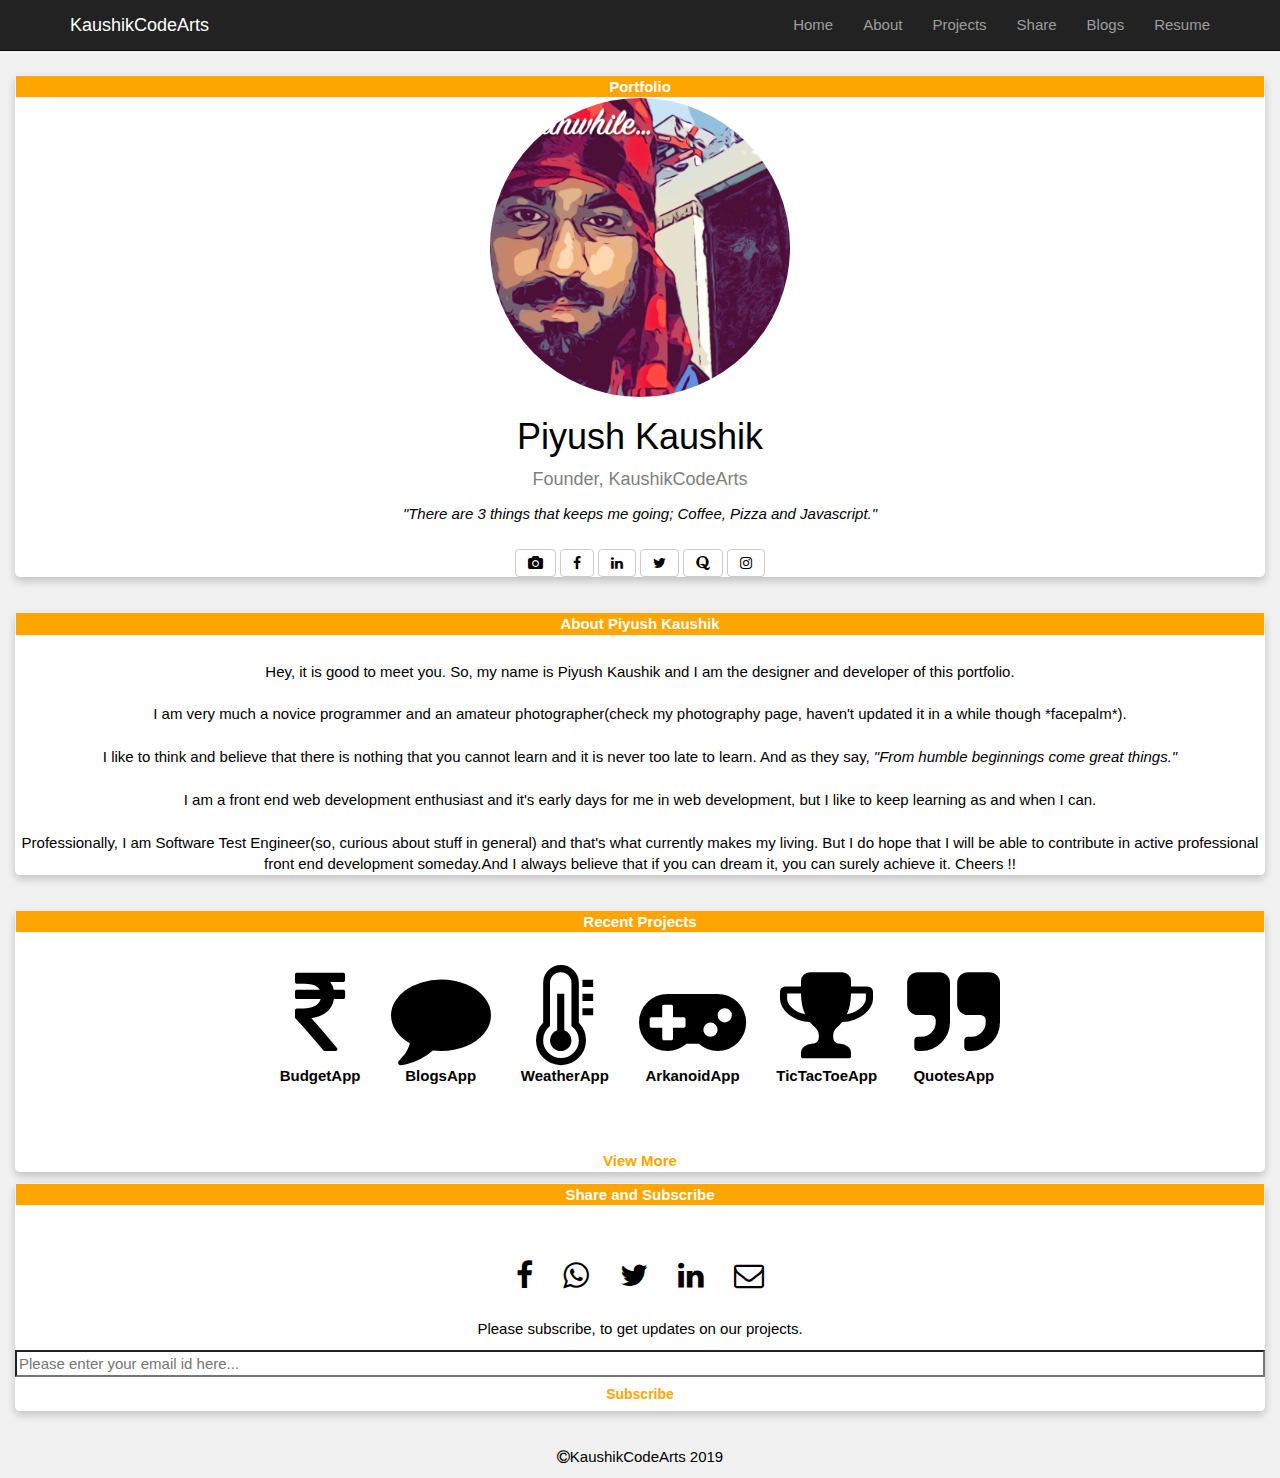
==== index.html @ 717a4d0f "final build" ====
<html>
<head>
    <title>Piyush Kaushik's Portfolio</title>
    <meta name="viewport" content="width=device-width, initial-scale=1">
	<link rel="icon" href="demo_icon.gif" type="image/gif" sizes="16x16">
    <link rel="stylesheet" href="bootstrap-3.3.7-dist/bootstrap-3.3.7-dist/css/bootstrap.min.css" />
    <link rel="stylesheet" href="font-awesome-4.7.0/css/font-awesome.min.css">
    <script src="jquery-3.2.1.min.js"></script>
    <script src="bootstrap-3.3.7-dist/bootstrap-3.3.7-dist/js/bootstrap.min.js"></script>

</head>
<body>
    <style>
		body{
		background-color:#f1f1f1;
		color: white;
		font-size: 15px;
		 padding-top: 65px; 
		}

	
		.card{
		 background-color: white;
		  box-shadow: 0 4px 8px 0 rgba(0, 0, 0,0.2);
		  transition: 0.3s;
		  width: 100%;
		  border-radius: 5px;
		   margin: 10 auto;
		   float: none;
		   margin-bottom: 1px;
		  
		}


		.card:hover {
		  box-shadow: 0 8px 16px 0 rgba(0, 0, 0,0.5);
		}
		
		.title {
		  color: grey;
		  font-size: 18px;
		}

		.card button {
		  border: none;
		  outline: 0;
		  padding: 1px;
		  color: black;
		  text-align: center;
		  cursor: pointer;
		  width: 100%;
		  font-size: 15px;
		}	
		
		
	    img {
            
            border-radius: 50%;
            margin: 0 auto;
            width: 300;
            height: 300;
        }
		
    
        .btn {
            color: black;
            font-weight: bold;
			}
			
		.btn-default:hover {
		 background-color:transparent;
		 border-color:transparent;
		 font-style:bold;
		 color:red;
		}	

	    p{
	    font-size:15px;
        color: black;
	    }
		
		
		h1, h3, h4{
		color:black;
		width:100%;
		}
		
		#profHeading, #aboutHeading, #shareHeading, #worksHeading{
		background-color:orange;
		color:white;
		width:100%;
		margin:0 auto;
		}
		
	
		.shareButton{
		border-color:transparent;font-size:30px;color:black;
		}
		
		#fb:hover{
		color:blue;
		}
		#wa:hover{
		color:green;
		}
		#tw:hover{
		color:skyblue;
		}
		#li:hover{
		color:white;
		background-color:blue;
		}
		#ma:hover{
		color:red;
		background-color:white;
		}
	
			
		li{
		color: white;
		}
		
		#resumeDiv li, h3{
		color:black;}
		
		#submitButton, #viewmoreButton{
		background-color:transparent;
		color:orange;
		width:100%;
		
		}
		
		#MERGE0{
		background-color:white;
		color:black;
		width:100%;
		}
		
		.apps{
		border-color:transparent;font-size:100px;color:black;
		}
    </style>


    <!-- +++++++++++++++++NAV BAR MENU+++++++++++++++++ -->
    <div class="navbar navbar-fixed-top navbar-inverse">
        <div class="container">
            <div class="navbar-brand">

                <a href=" " style="color:white;">KaushikCodeArts</a>
            </div>

            <button class="navbar-toggle btn" data-toggle="collapse" data-target=" .navHeaderCollapse">
                <i class="fa fa-reorder" style="color:white;"></i>
            </button>

            <div class="collapse navbar-collapse navHeaderCollapse">

                <ul class="nav navbar-nav navbar-right">
                    <li><a href=" ">Home</a></li>
					
                    <li><a href="#aboutHeading">About</a></li>
                    <li><a href="#worksHeading">Projects</a></li>
					<li><a href="#shareHeading">Share</a></li>
					<li><a href="" data-toggle="modal" data-target="#blogsModal">Blogs</a></li>	
                   <!-- <li><a  href="" data-toggle="modal" data-target="#followModal">Follow</a></li> -->
					<li><a  href="" data-toggle="modal" data-target="#resumeModal">Resume</a></li>
                </ul>
            </div>
        </div>
    </div>
<!-- +++++++++++++++++NAV BAR MENU ENDS HERE+++++++++++++++++-->

<!-- +++++++++++++++++++++++++++++++Modals Begins here+++++++++++++++++++++++++++++++-->	


	
	<!-- +++++++++++++++++Resume Modal+++++++++++++++++ -->
  
  
  <div class="modal fade" id="resumeModal" role="dialog">
    <div class="modal-dialog">
    
      
      <div class="modal-content">
        <div class="modal-header text-center">
          <button type="button" class="close" data-dismiss="modal">&times;</button>
          <h4 class="modal-title">Piyush Kaushik's Resume</h4>
        </div>
        <div class="modal-body">
		
		<div id="resumeDiv">
		<h3><b>Professional Summary</b></h3>
<ul>
	<li>Highly motivated professional with 6.0 years of versatile experience in Software Testing and Client Management.</li>
	<li>Extensive work experience on Test planning, Test management, Functional and Mobile Testing 	for Health-care IT(Physician Portal and Lab) , Hospitality(Loyalty Membership Programs) and e-Learning applications.</li>
	<li>Experience in Resource Management, Effort Estimations, Defect Management and Mentoring and Motivating team.</li>
	<li>Noticeable experience in project management and team leading.</li>
	<li>Experience of working in Agile Scrum.</li>
	<li>Versatile team player with good communication and interpersonal skills.</li>
	<li>Working knowledge of automation tools like selenium and protractor.</li>
</ul>
<br>
<h3><b>Work Experience</b></h3>
<ol>
<li>Organization: Sunquest Information Systems, Bangalore, India
	<br>Duration of Employment: June 01, 2011 - June 18, 2015
	<br>Designation: Quality Engineer</li>
	<br>
<li>Organization: Sunquest Information Systems, London, UK
	<br>Duration of Employment: June 29, 2015 - December 18, 2015
	<br>Designation: Quality Engineer</li>
	<br>
<li>Organization : Blue Apple Technologies, Noida, India
	<br>Duration of Employment: May 01, 2017 - Present
	<br>Designation: Senior Test Engineer cum Project Coordinator</li>
</ol>
<br>
<h3><b>Achievements</b></h3>
<ul>
	<li>Center of Excellence-Seek It Award.</li>
	<li>Screen Award.</li>
	<li>Personal note of appreciation from Vice President, Quality and Regulatory Affairs.</li>
	<li>Several Focused Recognitions.</li>
	<li>Recognized for Integrity at all hands meet at London office.</li>
	<li>Self-taught front end web developer.</li>
</ul>
<br>
<h3><b>Major Projects</b></h3>
<ul>
	
	<li><b>Sunquest Physician Portal</b>
	<br>Sunquest Physician Portal offers flexible workflow configurations that accommodate multi-site laboratory environments and a variety of user preferences for computerized physician order entry and results delivery. Manage orders handled by clinicians, office and support staff, use a multi-staged order workflow, allow labs to report partial results and critical or abnormal results as fits the preferences of individual physicians.</li>
	<br>
	<li><b>Sunquest Physician Portal Mobile</b>
	<br>High-quality healthcare requires physicians to access clinical data at all hours. The mobile app can alert physicians to the availability of new test results and provide secure access to patient lab results virtually anytime and anywhere. This provides laboratories with a powerful way to expand services to physician customers. Demonstrate your commitment to deliver the highest level of responsive service, increase customer satisfaction and differentiate your lab from the competition.</li>
	<br>
	<li><b>Loyalty Passport</b>
	<br>Loyalty Passport is a hospitality based program which is built for and managed by hotels to allow their customers to add their loyalty membership cards and also keep track of their points, offers, benefits and promotions. There are 3 entities in this program viz. CRM which is used by Hotels to manage their customers, merchant app(native android and iOS) used by the POS and member app.</li>
	<br>
	<li><b>DEP(Digital Engagement Platform)</b>
	<br>Also known as OCEP, DEP is available in both mobile and web based solutions. Enabling users to have a platform where they can access their hospitality vouchers and keep an account of the vouchers, transactions and summary. Also making redemption and transferring digital vouchers, a smooth experience.</li>
	<br>
	<li><b>MySTEMTime</b>
	<br>An eLearning application for students from all grades, based off youtube model. An intelligent system that recommends video tutorials based on student’s preferences and also shows the trending and popular videos. MySTEMTime encourages students to upload their own videos and allow students to compete with their peers with an intelligent ranking system. Admin, Mentor and Editor features ensure the content is always of highest quality.</li>
</ul>
	
		
		</div>
         <!-- <div id="google_translate_element"></div>
		
		<script type="text/javascript">
		function googleTranslateElementInit() {
		  new google.translate.TranslateElement({pageLanguage: 'en', autoDisplay: false}, 'google_translate_element');
		           }
                </script>
		
		<script type="text/javascript" src="//translate.google.com/translate_a/element.js?cb=googleTranslateElementInit"></script>
			-->
        </div>
        <div class="modal-footer">
          <button type="button" class="btn btn-default" data-dismiss="modal">Close</button>
        </div> 
      </div>
      
    </div>
  </div>
  
  
<!-- +++++++++++++++++Resume Modal Ends here+++++++++++++++++-->
	
<!-- +++++++++++++++++Blogs Modal+++++++++++++++++ -->
	<div class="modal fade" id="blogsModal" role="dialog">
    <div class="modal-dialog">
  <!-- Modal content-->
      <div class="modal-content">
        <div class="modal-header text-center">
          <button type="button" class="close" data-dismiss="modal">&times;</button>
          <h4 class="modal-title">Blogs By Piyush Kaushik</h4>
        </div>
        <div class="modal-body">
          
		  <p><a href="https://kaushikdev.github.io/iBlogged/" target="_blank" style="color:">CES 2018 : A Brief Recap.</a></p>
		  
		  
        </div>
        <div class="modal-footer">
          <button type="button" class="btn btn-default" data-dismiss="modal">Close</button>
        </div> 
      </div>
    
	</div> 
    </div>	
<!-- +++++++++++++++++Blogs Modal Ends here+++++++++++++++++-->	
	
  <!-- +++++++++++++++++Portfolio Modal+++++++++++++++++ -->
  <div class="modal fade" id="projectsModal" role="dialog">
    <div class="modal-dialog">
    
      <!-- Modal content-->
      <div class="modal-content">
        <div class="modal-header">
          <button type="button" class="close" data-dismiss="modal">&times;</button>
          <h4 class="modal-title">Projects</h4>
        </div>
        <div class="modal-body">
 <p>Games :</p>   
 <p><a href="https://kaushikdev.github.io/Snake/" target="_blank" >Snake</a></p>		
 <p><a href="https://kaushikdev.github.io/BatCrash/" target="_blank" >BatCrash</a></p>
 <p><a href="https://kaushikdev.github.io/Arkanoid/" target="_blank" >Arkanoid</a></p>
 <p><a href="https://KaushikDev.github.io/simonGame" target="_blank" >Simon Game</a></p>
 <p><a href="https://KaushikDev.github.io/TicTacToe" target="_blank" >Tic-Tac-Toe</a></p>
 <p>Applications :</p> 
 <p><a href="https://KaushikDev.github.io/pomodoroTimer" target="_blank" >Pomodoro Timer</a></p>
 <p><a href="https://KaushikDev.github.io/forParents" target="_blank" >A Tribute to Parents</a></p>
 <p><a href="https://KaushikDev.github.io/electronicCalculator" target="_blank" >Electronic Calculator</a></p>
 <p><a href="https://KaushikDev.github.io/randomQuotes" target="_blank" >Random Quote Machine</a></p>
 <p><a href="https://KaushikDev.github.io/wikiViewer" target="_blank" >Wiki Viewer</a></p>
 <p><a href="https://KaushikDev.github.io/weatherApp" target="_blank" >Weather App</a></p>    
 <p><a href="https://KaushikDev.github.io/twitchTV" target="_blank" >Twitch TV JSON API</a></p>
 <p><a href="https://KaushikDev.github.io/FirebaseTODOapp" target="_blank" >To-Do App</a></p>
 <p><a href="https://KaushikDev.github.io/particleMotion" target="_blank" >Particle Motion</a></p>
 <p><a href="https://KaushikDev.github.io/DictionaryApp" target="_blank" >Dictionary</a></p>		
 <p><a href="https://KaushikDev.github.io/Sketch" target="_blank" >Sketch</a></p>
 <p><a href="https://kaushikdev.github.io/ChatBot" target="_blank" >ChatBot</a></p>
 
	      </div>
        <div class="modal-footer">
          <button type="button" class="btn btn-default" data-dismiss="modal">Close</button>
        </div>
      </div>
      
    </div>
  </div>
   <!-- +++++++++++++++++Portfolio Modal Ends Here+++++++++++++++++-->

    <!-- +++++++++++++++++++++++++++++++Modals ends here+++++++++++++++++++++++++++++++-->
	
   
        <div class="container-fluid">


<!-------------Profile Section------------->
		<div class="row text-center">
			<div class="col-xs-12">
			<div class="card">
			<button class="btn"><p name="profHeading" id="profHeading" style="color:white;">Portfolio</p></button>
                <img src="piyushdp.jpeg" alt="piyush" class="img-responsive">
				<h1>Piyush Kaushik</h1>
				<p class="title">Founder, KaushikCodeArts</p>
				<p style="font-style:italic;">"There are 3 things that keeps me going; Coffee, Pizza and Javascript."</p>
				<div style="margin: 25px 0;">
					<a href="https://www.facebook.com/Shutter-Bug-Kaushik-365167353566576/?ref=hl" target="_blank" class="btn btn-default">
						<i class="fa fa-camera"></i>
					</a>
					<a href="https://www.facebook.com/Rated.Kaushik" target="_blank" class="btn btn-default">
						<i class="fa fa-facebook"></i>
					</a>
					<a href="https://www.linkedin.com/in/piyush-kaushik-61166a22?trk=nav_responsive_tab_profile" target="_blank" class="btn btn-default">
						<i class="fa fa-linkedin"></i>
					</a>
					<a href="https://twitter.com/kaushik_said" target="_blank" class="btn btn-default">
						<i class="fa fa-twitter"></i>
					</a>
					<a href="https://www.quora.com/profile/Piyush-Kaushik-8" target="_blank" class="btn btn-default">
						<i class="fa fa-quora"></i>
					</a>
					<a href="https://www.instagram.com/ratedkaushik" target="_blank" class="btn btn-default">
						<i class="fa fa-instagram"></i>
					</a>
				</div>
				
				
			</div>	
			</div>
		</div>
<!-------------Profile Section Ends------------->		

<!-------------About Section-------------------->		
				<div class="row text-center">
			<div class="col-xs-12">
			<div class="card">
              <button class="btn"><p name="aboutHeading" id="aboutHeading" style="color:white;">About Piyush Kaushik</p></button>
				<div style="margin: 25px 0;">
                    <p>
                        Hey, it is good to meet you. So, my name is Piyush Kaushik and I am the designer and developer of this portfolio.<br><br>
                        I am very much a novice programmer and an amateur photographer(check my photography page, haven't updated it in a while though *facepalm*).
                        <br><br>
                        I like to think and believe that there is nothing that you cannot learn and it is never too late to learn. And as they say,<i> "From humble beginnings come great things."</i>
                     <br><br>I am a front end web development enthusiast and it's early days for me in web development, but I like to keep learning as and when I can.  
                        <br><br>Professionally, I am Software Test Engineer(so, curious about stuff in general) and that's what currently makes my living. But I do hope that I will be able to contribute in active professional front end development someday.And I always believe that if you can dream it, you can surely achieve it. Cheers !! 
                    </p>
					</div>
				</div>
			</div>
		</div>
<!-------------About Section Ends-------------------->	
<!-------------Work Section-------------------------->
		<div class="row text-center">
			<div class="col-xs-12">
				<div class="card">
					<button class="btn"><p name="worksHeading" id="worksHeading" style="color:white;">Recent Projects</p></button>
					
					<div style="margin: 25px 0;">
						<a class="btn btn-default apps" href="https://kaushikdev.github.io/budget/" target="_blank">
							<i class="fa fa-inr" aria-hidden="true"></i><p>BudgetApp</p>
						</a>
						
						<a class="btn btn-default apps" href="https://kaushikdev.github.io/iBlogged/" target="_blank">
							<i class="fa fa-comment" aria-hidden="true"></i><p>BlogsApp</p>
						</a>
						<a class="btn btn-default apps" href="https://kaushikdev.github.io/weatherApp/" target="_blank">
							<i class="fa fa-thermometer-three-quarters" aria-hidden="true"></i><p>WeatherApp</p>
						</a>
						<a class="btn btn-default apps" href="https://kaushikdev.github.io/Arkanoid/" target="_blank">
							<i class="fa fa-gamepad" aria-hidden="true"></i><p>ArkanoidApp</p>
						</a>
						<a class="btn btn-default apps" href="https://kaushikdev.github.io/TicTacToe/" target="_blank">
							<i class="fa fa-trophy" aria-hidden="true"></i><p>TicTacToeApp</p>
						</a>
						<a class="btn btn-default apps" href="https://kaushikdev.github.io/randomQuotes/" target="_blank">
							<i class="fa fa-quote-right" aria-hidden="true"></i><p>QuotesApp</p>
						</a>

						
		</div>		
			<br>
					<button id="viewmoreButton" class="btn btn-lg"  data-toggle="modal" data-target="#projectsModal">View More</button>
				</div>
			</div>
		</div>
<!-------------Work Section Ends-------------------->
	
        
<!-------------Share  Section------------->
		<div class="row text-center">
		<div class="col-xs-12">
			<div class="card">
                
				<button class="btn"><p name="shareHeading" id="shareHeading" style="color:white;">Share and Subscribe</p></button>
				<br><br>
				<div style="margin: 25px 0;">
					<a id="fb" class="btn btn-default shareButton" href="https://www.facebook.com/sharer/sharer.php?u=https://KaushikDev.github.io/portfolio" target="_blank">
				<i class="fa fa-facebook"></i>
			</a>
			<a id="wa" class="btn btn-default shareButton" href="whatsapp://send?text=https://KaushikDev.github.io/portfolio">
				<i class="fa fa-whatsapp"></i>
			</a>
			<a id="tw" class="btn btn-default shareButton" href="https://twitter.com/home?status=https://KaushikDev.github.io/portfolio&hashtags=#PiyushKaushikPortfolio" target="_blank">
				<i class="fa fa-twitter" ></i>
			</a>
			<a id="li" class="btn btn-default shareButton" href="
https://www.linkedin.com/shareArticle?url=https://KaushikDev.github.io/portfolio&title=PiyushKaushikPortfolio" target="_blank">
				<i class="fa fa-linkedin" ></i>
			</a>
			<a id="ma" class="btn btn-default shareButton" href="mailto:?subject=Piyush Kaushik Portfolio.&amp;body=https://KaushikDev.github.io/portfolio" target="_blank">
				<i class="fa fa-envelope-o" ></i>
			</a>
				
			<br><br>	
			<p>Please subscribe, to get updates on our projects.</p>
			
		<form id ="form" action="https://twitter.us16.list-manage.com/subscribe/post" method="POST">
		<input type="hidden" name="u" value="6b7e34e3339b52dfb3f2ad3f4">
		<input type="hidden" name="id" value="048d6cbe5c">
				
				<input type="email" name="MERGE0" id="MERGE0" placeholder="Please enter your email id here...">
			
				<input id="submitButton" type="submit" class="btn" value="Subscribe" onClick="return postThanks()">
		</form>		
				</div>
		
	
			</div>
		</div>
		</div>

<!-------------Footer Section------------->
     	 <div class="row text-center" style="margin-top:10px;">
		<div class="col-xs-12">
			<p style="color:black"><i class="fa fa-copyright"></i>KaushikCodeArts 2019</p>
		</div>
	 </div>

<!-------------Footer Section Ends-------------------->
</div>
    
        <script src="logic.js"> </script>

           
        </script>
        
      
</body>
</html>
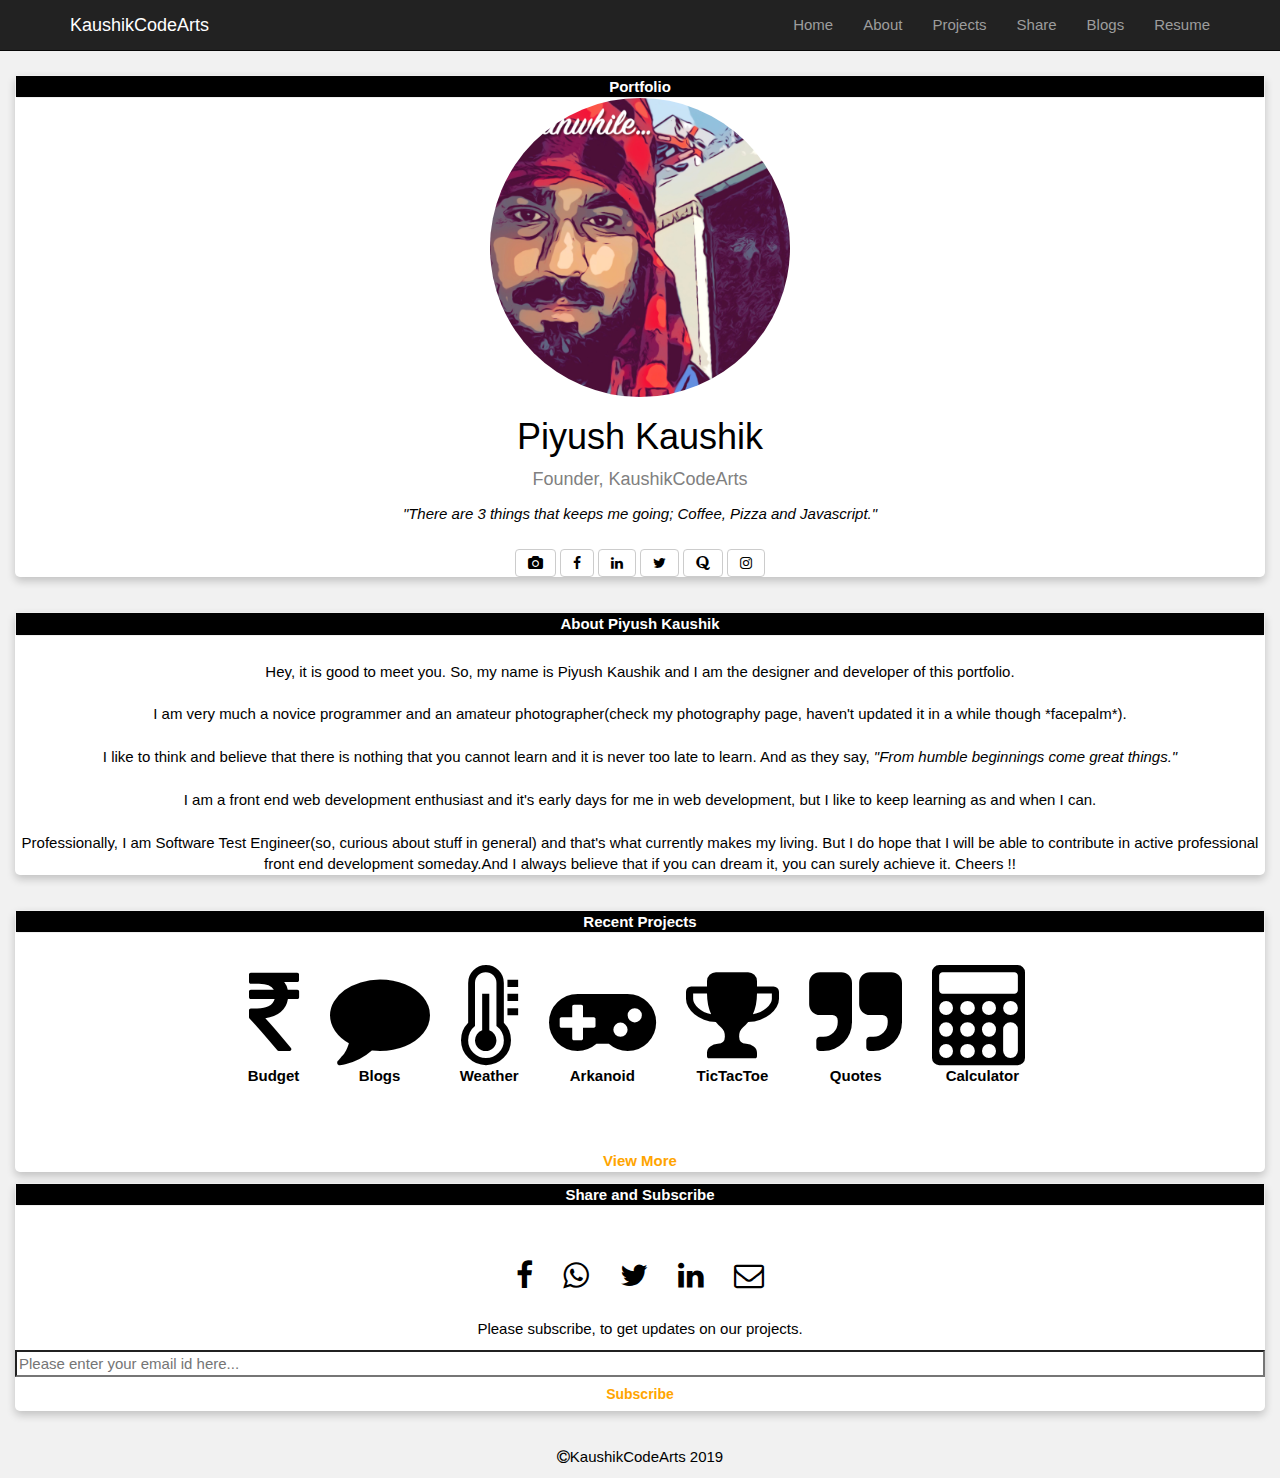
==== commit 4867990d: "final builld" ====
--- a/index.html
+++ b/index.html
@@ -86,7 +86,7 @@
 		}
 		
 		#profHeading, #aboutHeading, #shareHeading, #worksHeading{
-		background-color:orange;
+		background-color:black;
 		color:white;
 		width:100%;
 		margin:0 auto;
@@ -403,23 +403,26 @@
 					
 					<div style="margin: 25px 0;">
 						<a class="btn btn-default apps" href="https://kaushikdev.github.io/budget/" target="_blank">
-							<i class="fa fa-inr" aria-hidden="true"></i><p>BudgetApp</p>
+							<i class="fa fa-inr" aria-hidden="true"></i><p>Budget</p>
 						</a>
 						
 						<a class="btn btn-default apps" href="https://kaushikdev.github.io/iBlogged/" target="_blank">
-							<i class="fa fa-comment" aria-hidden="true"></i><p>BlogsApp</p>
+							<i class="fa fa-comment" aria-hidden="true"></i><p>Blogs</p>
 						</a>
 						<a class="btn btn-default apps" href="https://kaushikdev.github.io/weatherApp/" target="_blank">
-							<i class="fa fa-thermometer-three-quarters" aria-hidden="true"></i><p>WeatherApp</p>
+							<i class="fa fa-thermometer-three-quarters" aria-hidden="true"></i><p>Weather</p>
 						</a>
 						<a class="btn btn-default apps" href="https://kaushikdev.github.io/Arkanoid/" target="_blank">
-							<i class="fa fa-gamepad" aria-hidden="true"></i><p>ArkanoidApp</p>
+							<i class="fa fa-gamepad" aria-hidden="true"></i><p>Arkanoid</p>
 						</a>
 						<a class="btn btn-default apps" href="https://kaushikdev.github.io/TicTacToe/" target="_blank">
-							<i class="fa fa-trophy" aria-hidden="true"></i><p>TicTacToeApp</p>
+							<i class="fa fa-trophy" aria-hidden="true"></i><p>TicTacToe</p>
 						</a>
 						<a class="btn btn-default apps" href="https://kaushikdev.github.io/randomQuotes/" target="_blank">
-							<i class="fa fa-quote-right" aria-hidden="true"></i><p>QuotesApp</p>
+							<i class="fa fa-quote-right" aria-hidden="true"></i><p>Quotes</p>
+						</a>
+						<a class="btn btn-default apps" href="https://kaushikdev.github.io/electronicCalculator/" target="_blank">
+							<i class="fa fa-calculator" aria-hidden="true"></i><p>Calculator</p>
 						</a>
 
 						
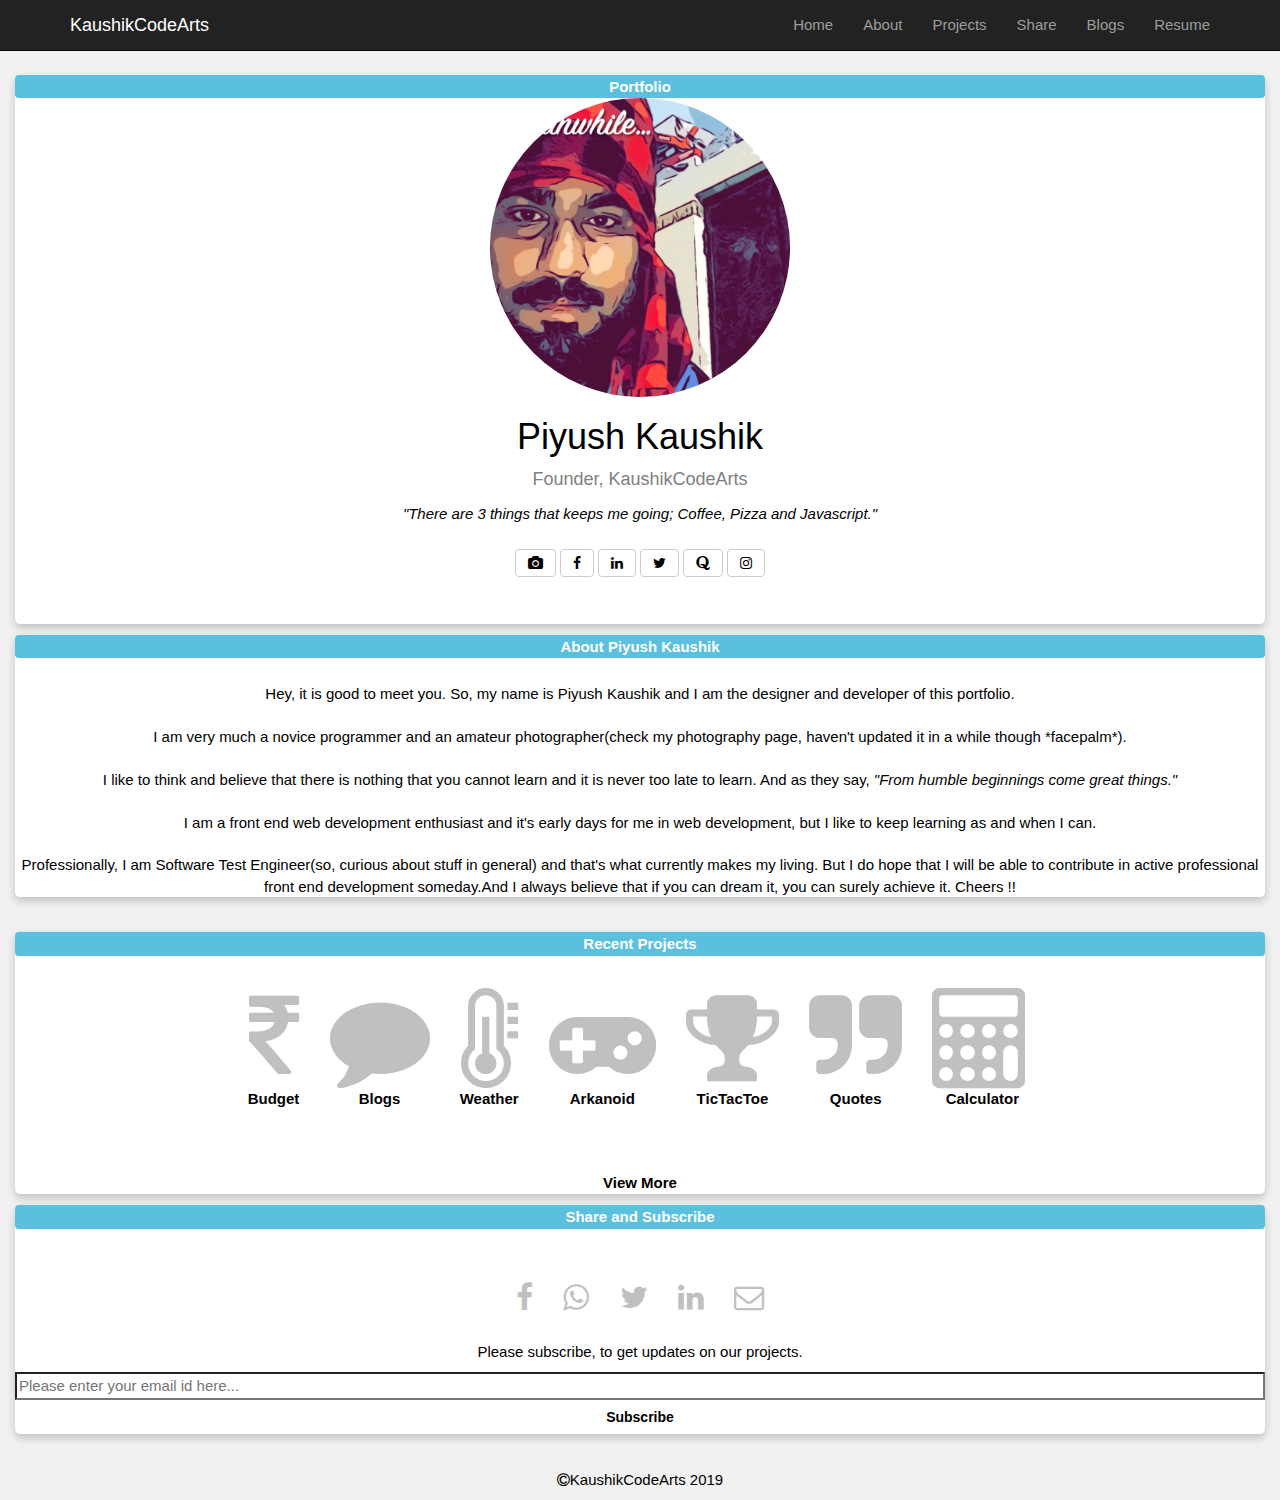
==== commit 26f5d98b: "final build" ====
--- a/index.html
+++ b/index.html
@@ -86,7 +86,6 @@
 		}
 		
 		#profHeading, #aboutHeading, #shareHeading, #worksHeading{
-		background-color:black;
 		color:white;
 		width:100%;
 		margin:0 auto;
@@ -94,7 +93,7 @@
 		
 	
 		.shareButton{
-		border-color:transparent;font-size:30px;color:black;
+		border-color:transparent;font-size:30px;color:silver;
 		}
 		
 		#fb:hover{
@@ -125,7 +124,7 @@
 		
 		#submitButton, #viewmoreButton{
 		background-color:transparent;
-		color:orange;
+		color:black;
 		width:100%;
 		
 		}
@@ -137,7 +136,7 @@
 		}
 		
 		.apps{
-		border-color:transparent;font-size:100px;color:black;
+		border-color:transparent;font-size:100px;color:silver;
 		}
     </style>
 
@@ -344,7 +343,7 @@
 		<div class="row text-center">
 			<div class="col-xs-12">
 			<div class="card">
-			<button class="btn"><p name="profHeading" id="profHeading" style="color:white;">Portfolio</p></button>
+			<button class="btn btn-info"><p name="profHeading" id="profHeading" style="color:white;">Portfolio</p></button>
                 <img src="piyushdp.jpeg" alt="piyush" class="img-responsive">
 				<h1>Piyush Kaushik</h1>
 				<p class="title">Founder, KaushikCodeArts</p>
@@ -369,7 +368,7 @@
 						<i class="fa fa-instagram"></i>
 					</a>
 				</div>
-				
+				<br>
 				
 			</div>	
 			</div>
@@ -380,7 +379,7 @@
 				<div class="row text-center">
 			<div class="col-xs-12">
 			<div class="card">
-              <button class="btn"><p name="aboutHeading" id="aboutHeading" style="color:white;">About Piyush Kaushik</p></button>
+              <button class="btn btn-info"><p name="aboutHeading" id="aboutHeading" style="color:white;">About Piyush Kaushik</p></button>
 				<div style="margin: 25px 0;">
                     <p>
                         Hey, it is good to meet you. So, my name is Piyush Kaushik and I am the designer and developer of this portfolio.<br><br>
@@ -399,7 +398,7 @@
 		<div class="row text-center">
 			<div class="col-xs-12">
 				<div class="card">
-					<button class="btn"><p name="worksHeading" id="worksHeading" style="color:white;">Recent Projects</p></button>
+					<button class="btn btn-info"><p name="worksHeading" id="worksHeading" style="color:white;">Recent Projects</p></button>
 					
 					<div style="margin: 25px 0;">
 						<a class="btn btn-default apps" href="https://kaushikdev.github.io/budget/" target="_blank">
@@ -440,7 +439,7 @@
 		<div class="col-xs-12">
 			<div class="card">
                 
-				<button class="btn"><p name="shareHeading" id="shareHeading" style="color:white;">Share and Subscribe</p></button>
+				<button class="btn btn-info"><p name="shareHeading" id="shareHeading" style="color:white;">Share and Subscribe</p></button>
 				<br><br>
 				<div style="margin: 25px 0;">
 					<a id="fb" class="btn btn-default shareButton" href="https://www.facebook.com/sharer/sharer.php?u=https://KaushikDev.github.io/portfolio" target="_blank">
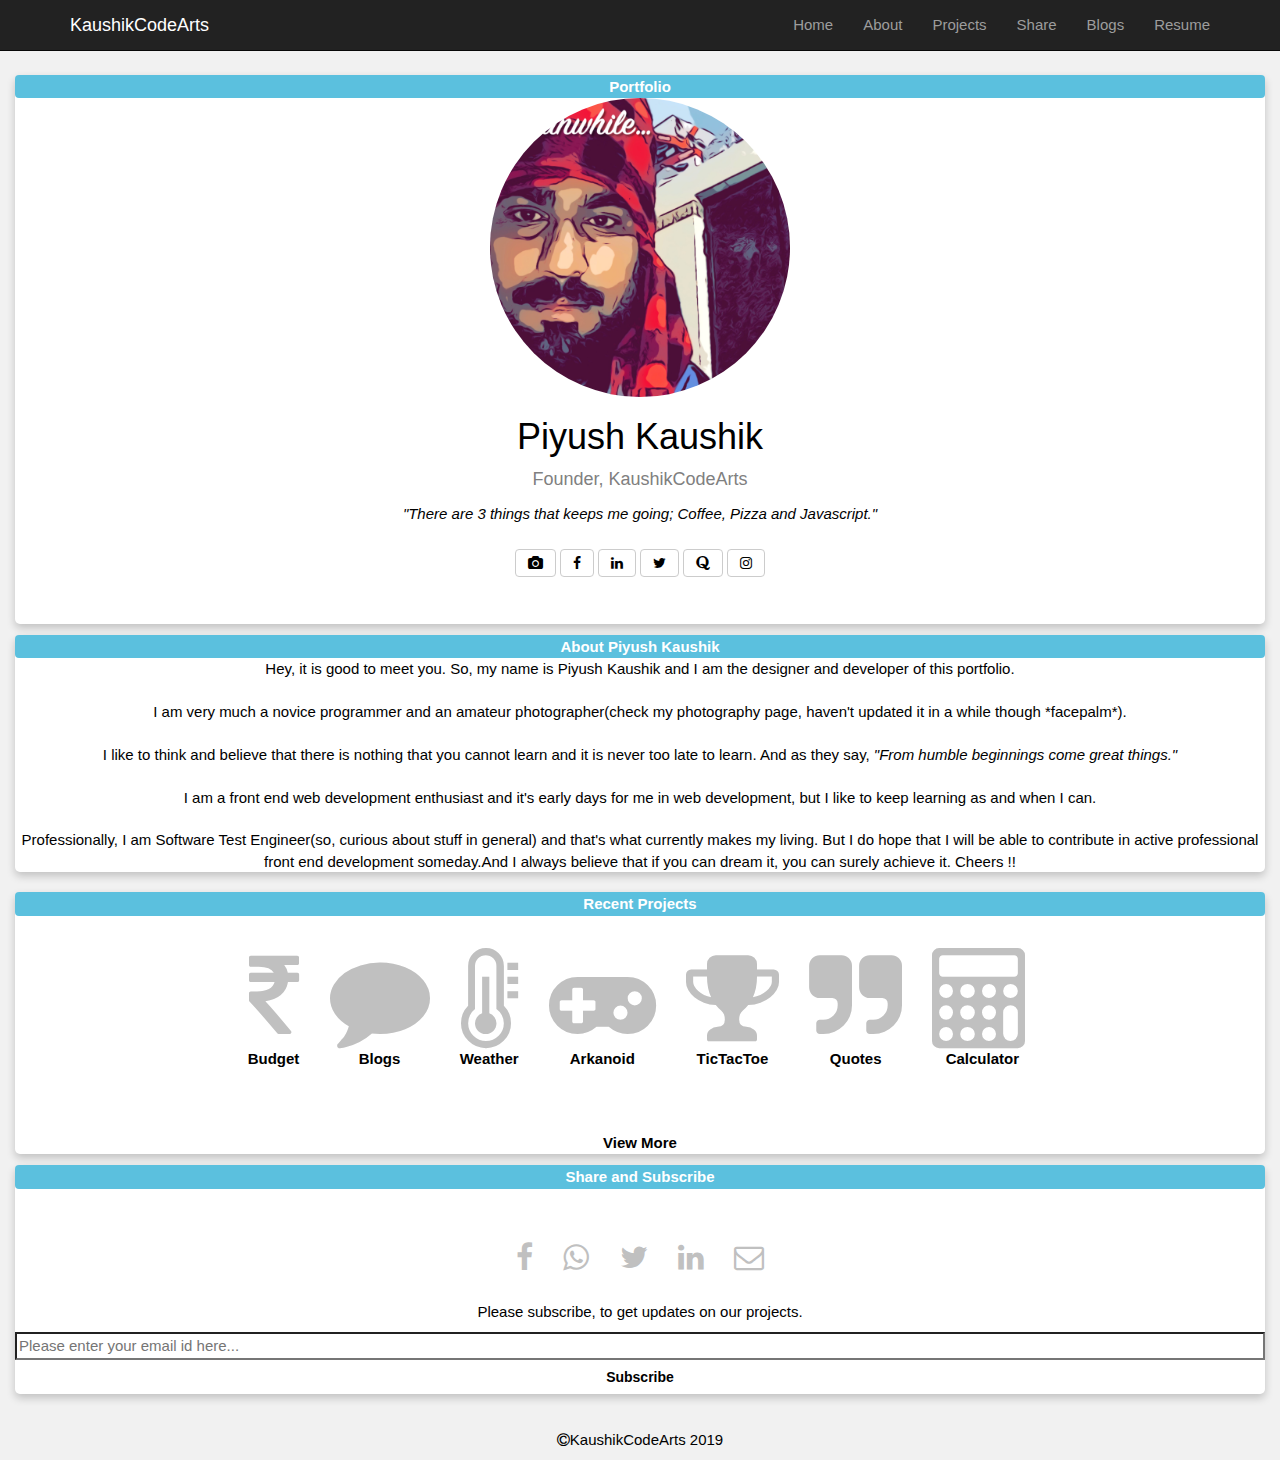
==== commit 13035b89: "final build" ====
--- a/index.html
+++ b/index.html
@@ -6,142 +6,12 @@
     <link rel="stylesheet" href="bootstrap-3.3.7-dist/bootstrap-3.3.7-dist/css/bootstrap.min.css" />
     <link rel="stylesheet" href="font-awesome-4.7.0/css/font-awesome.min.css">
     <script src="jquery-3.2.1.min.js"></script>
-    <script src="bootstrap-3.3.7-dist/bootstrap-3.3.7-dist/js/bootstrap.min.js"></script>
+		<script src="bootstrap-3.3.7-dist/bootstrap-3.3.7-dist/js/bootstrap.min.js"></script>
+		<link rel="stylesheet" href="style.css">
 
 </head>
 <body>
-    <style>
-		body{
-		background-color:#f1f1f1;
-		color: white;
-		font-size: 15px;
-		 padding-top: 65px; 
-		}
-
-	
-		.card{
-		 background-color: white;
-		  box-shadow: 0 4px 8px 0 rgba(0, 0, 0,0.2);
-		  transition: 0.3s;
-		  width: 100%;
-		  border-radius: 5px;
-		   margin: 10 auto;
-		   float: none;
-		   margin-bottom: 1px;
-		  
-		}
-
-
-		.card:hover {
-		  box-shadow: 0 8px 16px 0 rgba(0, 0, 0,0.5);
-		}
-		
-		.title {
-		  color: grey;
-		  font-size: 18px;
-		}
-
-		.card button {
-		  border: none;
-		  outline: 0;
-		  padding: 1px;
-		  color: black;
-		  text-align: center;
-		  cursor: pointer;
-		  width: 100%;
-		  font-size: 15px;
-		}	
-		
-		
-	    img {
-            
-            border-radius: 50%;
-            margin: 0 auto;
-            width: 300;
-            height: 300;
-        }
-		
-    
-        .btn {
-            color: black;
-            font-weight: bold;
-			}
-			
-		.btn-default:hover {
-		 background-color:transparent;
-		 border-color:transparent;
-		 font-style:bold;
-		 color:red;
-		}	
-
-	    p{
-	    font-size:15px;
-        color: black;
-	    }
-		
-		
-		h1, h3, h4{
-		color:black;
-		width:100%;
-		}
-		
-		#profHeading, #aboutHeading, #shareHeading, #worksHeading{
-		color:white;
-		width:100%;
-		margin:0 auto;
-		}
-		
-	
-		.shareButton{
-		border-color:transparent;font-size:30px;color:silver;
-		}
-		
-		#fb:hover{
-		color:blue;
-		}
-		#wa:hover{
-		color:green;
-		}
-		#tw:hover{
-		color:skyblue;
-		}
-		#li:hover{
-		color:white;
-		background-color:blue;
-		}
-		#ma:hover{
-		color:red;
-		background-color:white;
-		}
-	
-			
-		li{
-		color: white;
-		}
-		
-		#resumeDiv li, h3{
-		color:black;}
-		
-		#submitButton, #viewmoreButton{
-		background-color:transparent;
-		color:black;
-		width:100%;
-		
-		}
-		
-		#MERGE0{
-		background-color:white;
-		color:black;
-		width:100%;
-		}
-		
-		.apps{
-		border-color:transparent;font-size:100px;color:silver;
-		}
-    </style>
-
-
-    <!-- +++++++++++++++++NAV BAR MENU+++++++++++++++++ -->
+      <!-- +++++++++++++++++NAV BAR MENU+++++++++++++++++ -->
     <div class="navbar navbar-fixed-top navbar-inverse">
         <div class="container">
             <div class="navbar-brand">
@@ -246,16 +116,7 @@
 	
 		
 		</div>
-         <!-- <div id="google_translate_element"></div>
-		
-		<script type="text/javascript">
-		function googleTranslateElementInit() {
-		  new google.translate.TranslateElement({pageLanguage: 'en', autoDisplay: false}, 'google_translate_element');
-		           }
-                </script>
-		
-		<script type="text/javascript" src="//translate.google.com/translate_a/element.js?cb=googleTranslateElementInit"></script>
-			-->
+
         </div>
         <div class="modal-footer">
           <button type="button" class="btn btn-default" data-dismiss="modal">Close</button>
@@ -279,7 +140,7 @@
         </div>
         <div class="modal-body">
           
-		  <p><a href="https://kaushikdev.github.io/iBlogged/" target="_blank" style="color:">CES 2018 : A Brief Recap.</a></p>
+		  <p><a href="https://kaushikdev.github.io/iBlogged/" target="_blank">CES 2018 : A Brief Recap.</a></p>
 		  
 		  
         </div>
@@ -309,20 +170,20 @@
  <p><a href="https://kaushikdev.github.io/Arkanoid/" target="_blank" >Arkanoid</a></p>
  <p><a href="https://KaushikDev.github.io/simonGame" target="_blank" >Simon Game</a></p>
  <p><a href="https://KaushikDev.github.io/TicTacToe" target="_blank" >Tic-Tac-Toe</a></p>
- <p>Applications :</p> 
+ <p>Utilities :</p> 
+ <p><a href="https://KaushikDev.github.io/weatherApp" target="_blank" >Weather App</a></p> 
+ <p><a href="https://kaushikdev.github.io/ChatBot" target="_blank" >ChatBot</a></p>
+ <p><a href="https://KaushikDev.github.io/FirebaseTODOapp" target="_blank" >To-Do App</a></p>
+ <p><a href="https://KaushikDev.github.io/Sketch" target="_blank" >Sketch</a></p>
+ <p><a href="https://KaushikDev.github.io/electronicCalculator" target="_blank" >Electronic Calculator</a></p>
+ <p><a href="https://KaushikDev.github.io/DictionaryApp" target="_blank" >Dictionary</a></p>	
+ <p><a href="https://KaushikDev.github.io/wikiViewer" target="_blank" >Wiki Viewer</a></p>
+ <p><a href="https://KaushikDev.github.io/randomQuotes" target="_blank" >Random Quote Machine</a></p>
  <p><a href="https://KaushikDev.github.io/pomodoroTimer" target="_blank" >Pomodoro Timer</a></p>
+ <p>Others :</p>
  <p><a href="https://KaushikDev.github.io/forParents" target="_blank" >A Tribute to Parents</a></p>
- <p><a href="https://KaushikDev.github.io/electronicCalculator" target="_blank" >Electronic Calculator</a></p>
- <p><a href="https://KaushikDev.github.io/randomQuotes" target="_blank" >Random Quote Machine</a></p>
- <p><a href="https://KaushikDev.github.io/wikiViewer" target="_blank" >Wiki Viewer</a></p>
- <p><a href="https://KaushikDev.github.io/weatherApp" target="_blank" >Weather App</a></p>    
  <p><a href="https://KaushikDev.github.io/twitchTV" target="_blank" >Twitch TV JSON API</a></p>
- <p><a href="https://KaushikDev.github.io/FirebaseTODOapp" target="_blank" >To-Do App</a></p>
  <p><a href="https://KaushikDev.github.io/particleMotion" target="_blank" >Particle Motion</a></p>
- <p><a href="https://KaushikDev.github.io/DictionaryApp" target="_blank" >Dictionary</a></p>		
- <p><a href="https://KaushikDev.github.io/Sketch" target="_blank" >Sketch</a></p>
- <p><a href="https://kaushikdev.github.io/ChatBot" target="_blank" >ChatBot</a></p>
- 
 	      </div>
         <div class="modal-footer">
           <button type="button" class="btn btn-default" data-dismiss="modal">Close</button>
@@ -380,7 +241,7 @@
 			<div class="col-xs-12">
 			<div class="card">
               <button class="btn btn-info"><p name="aboutHeading" id="aboutHeading" style="color:white;">About Piyush Kaushik</p></button>
-				<div style="margin: 25px 0;">
+				<div>
                     <p>
                         Hey, it is good to meet you. So, my name is Piyush Kaushik and I am the designer and developer of this portfolio.<br><br>
                         I am very much a novice programmer and an amateur photographer(check my photography page, haven't updated it in a while though *facepalm*).
--- a/style.css
+++ b/style.css
@@ -0,0 +1,127 @@
+body{
+    background-color:#f1f1f1;
+    color: white;
+    font-size: 15px;
+     padding-top: 65px; 
+    }
+
+
+    .card{
+     background-color: white;
+      box-shadow: 0 4px 8px 0 rgba(0, 0, 0,0.2);
+      transition: 0.3s;
+      width: 100%;
+      border-radius: 5px;
+       margin: 10 auto;
+       float: none;
+       margin-bottom: 1px;
+      
+    }
+
+
+    .card:hover {
+      box-shadow: 0 8px 16px 0 rgba(0, 0, 0,0.5);
+    }
+    
+    .title {
+      color: grey;
+      font-size: 18px;
+    }
+
+    .card button {
+      border: none;
+      outline: 0;
+      padding: 1px;
+      color: black;
+      text-align: center;
+      cursor: pointer;
+      width: 100%;
+      font-size: 15px;
+    }	
+    
+    
+    img {
+        
+        border-radius: 50%;
+        margin: 0 auto;
+        width: 300;
+        height: 300;
+    }
+    
+
+    .btn {
+        color: black;
+        font-weight: bold;
+        }
+        
+    .btn-default:hover {
+     background-color:transparent;
+     border-color:transparent;
+     font-style:bold;
+     color:red;
+    }	
+
+    p{
+    font-size:15px;
+    color: black;
+    }
+    
+    
+    h1, h3, h4{
+    color:black;
+    width:100%;
+    }
+    
+    #profHeading, #aboutHeading, #shareHeading, #worksHeading{
+    color:white;
+    width:100%;
+    margin:0 auto;
+    }
+    
+
+    .shareButton{
+    border-color:transparent;font-size:30px;color:silver;
+    }
+    
+    #fb:hover{
+    color:blue;
+    }
+    #wa:hover{
+    color:green;
+    }
+    #tw:hover{
+    color:skyblue;
+    }
+    #li:hover{
+    color:white;
+    background-color:blue;
+    }
+    #ma:hover{
+    color:red;
+    background-color:white;
+    }
+
+        
+    li{
+    color: white;
+    }
+    
+    #resumeDiv li, h3{
+    color:black;}
+    
+    #submitButton, #viewmoreButton{
+    background-color:transparent;
+    color:black;
+    width:100%;
+    
+    }
+    
+    #MERGE0{
+    background-color:white;
+    color:black;
+    width:100%;
+    }
+    
+    .apps{
+    border-color:transparent;font-size:100px;color:silver;
+    }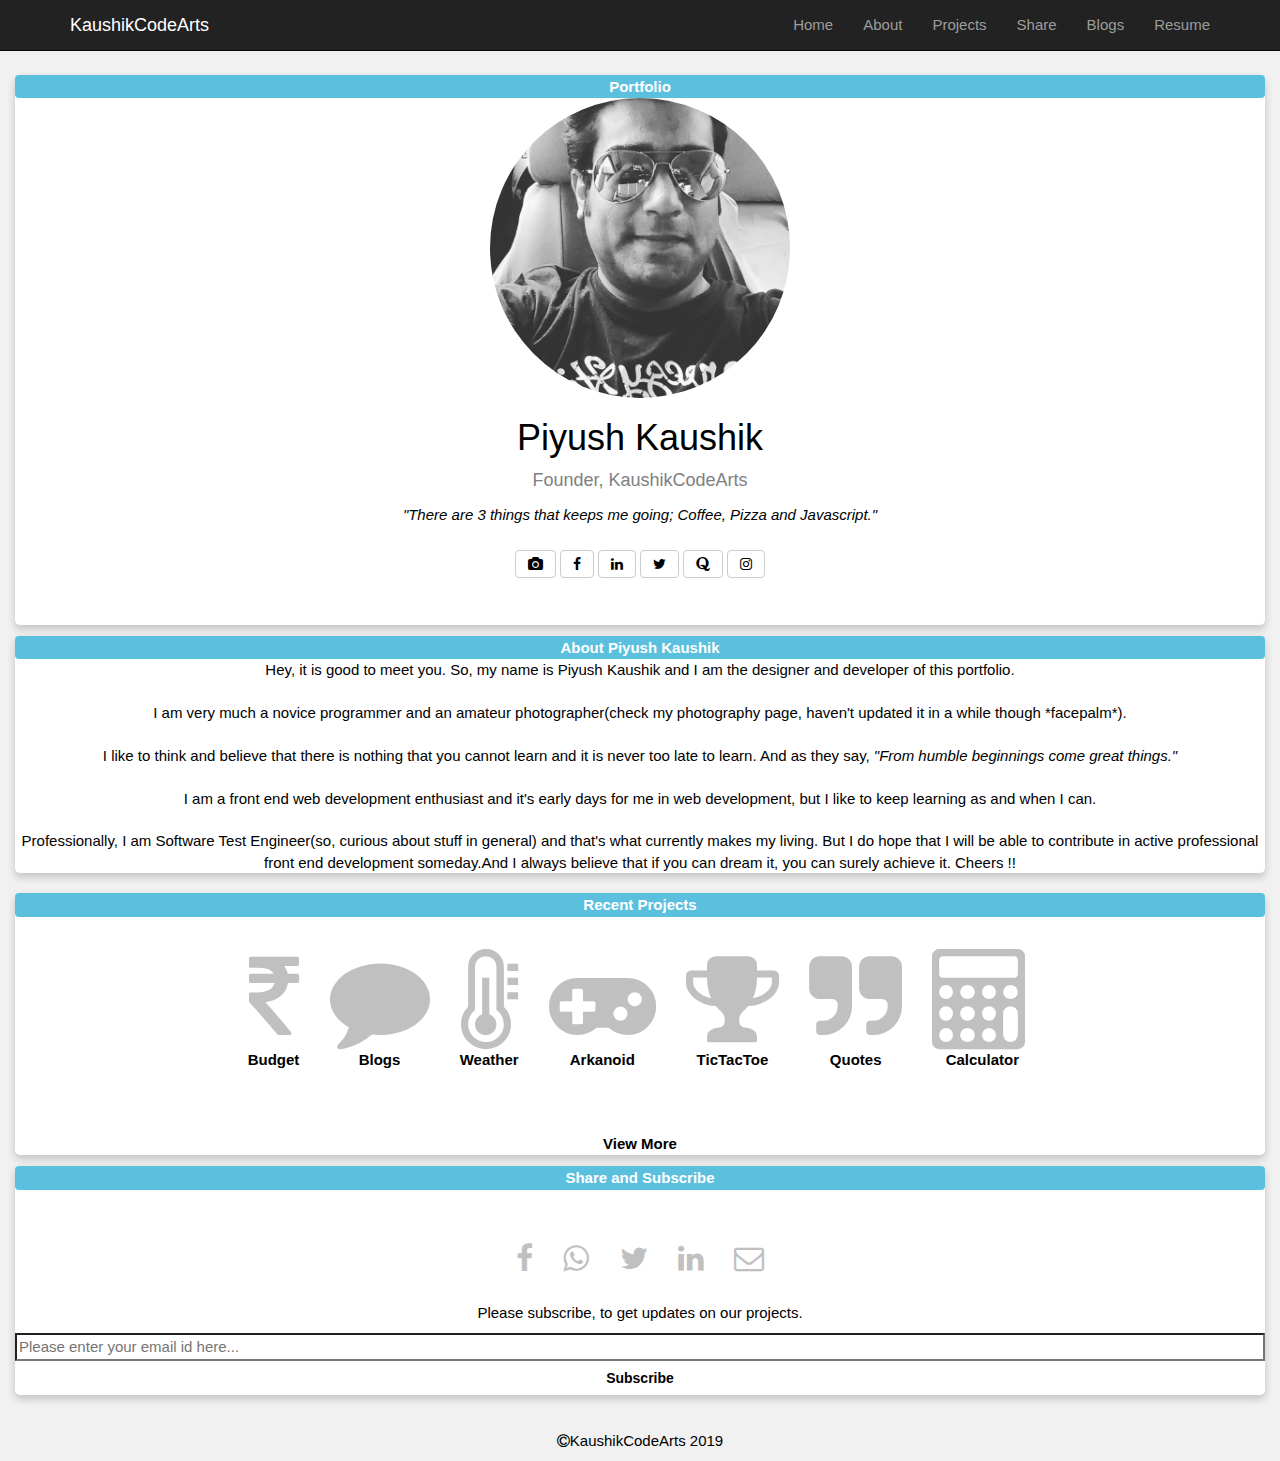
==== commit b0f294e0: "Update index.html" ====
--- a/index.html
+++ b/index.html
@@ -205,7 +205,7 @@
 			<div class="col-xs-12">
 			<div class="card">
 			<button class="btn btn-info"><p name="profHeading" id="profHeading" style="color:white;">Portfolio</p></button>
-                <img src="piyushdp.jpeg" alt="piyush" class="img-responsive">
+                <img src="piyushBW.jpg" alt="piyush" class="img-responsive">
 				<h1>Piyush Kaushik</h1>
 				<p class="title">Founder, KaushikCodeArts</p>
 				<p style="font-style:italic;">"There are 3 things that keeps me going; Coffee, Pizza and Javascript."</p>
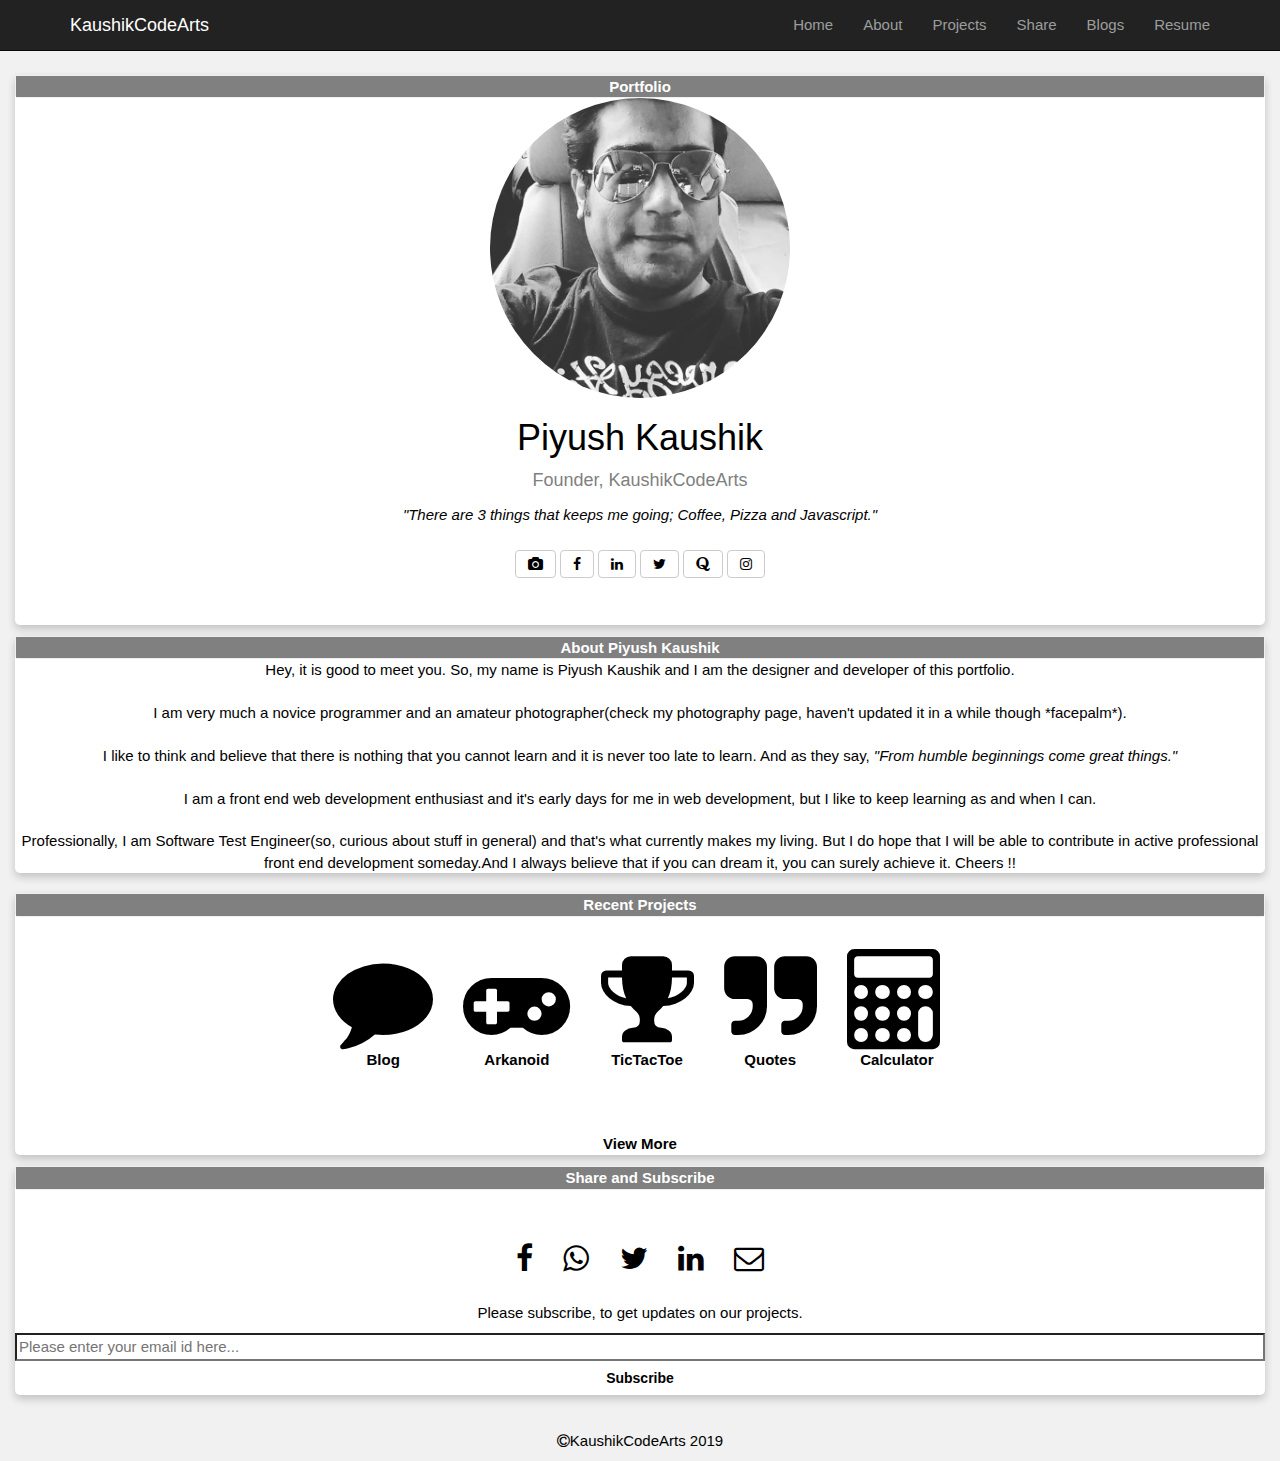
==== commit e934ba2d: "funn" ====
--- a/index.html
+++ b/index.html
@@ -166,20 +166,24 @@
         <div class="modal-body">
  <p>Games :</p>   
  <p><a href="https://kaushikdev.github.io/Snake/" target="_blank" >Snake</a></p>		
- <p><a href="https://kaushikdev.github.io/BatCrash/" target="_blank" >BatCrash</a></p>
+ <p><a href="https://KaushikDev.github.io/TicTacToe" target="_blank" >Tic-Tac-Toe</a></p>
  <p><a href="https://kaushikdev.github.io/Arkanoid/" target="_blank" >Arkanoid</a></p>
  <p><a href="https://KaushikDev.github.io/simonGame" target="_blank" >Simon Game</a></p>
- <p><a href="https://KaushikDev.github.io/TicTacToe" target="_blank" >Tic-Tac-Toe</a></p>
+ <!-- <p><a href="https://kaushikdev.github.io/BatCrash/" target="_blank" >BatCrash</a></p> -->
+ 
  <p>Utilities :</p> 
+ <!-- 
  <p><a href="https://KaushikDev.github.io/weatherApp" target="_blank" >Weather App</a></p> 
  <p><a href="https://kaushikdev.github.io/ChatBot" target="_blank" >ChatBot</a></p>
  <p><a href="https://KaushikDev.github.io/FirebaseTODOapp" target="_blank" >To-Do App</a></p>
  <p><a href="https://KaushikDev.github.io/Sketch" target="_blank" >Sketch</a></p>
+ --> 
  <p><a href="https://KaushikDev.github.io/electronicCalculator" target="_blank" >Electronic Calculator</a></p>
  <p><a href="https://KaushikDev.github.io/DictionaryApp" target="_blank" >Dictionary</a></p>	
  <p><a href="https://KaushikDev.github.io/wikiViewer" target="_blank" >Wiki Viewer</a></p>
  <p><a href="https://KaushikDev.github.io/randomQuotes" target="_blank" >Random Quote Machine</a></p>
  <p><a href="https://KaushikDev.github.io/pomodoroTimer" target="_blank" >Pomodoro Timer</a></p>
+
  <p>Others :</p>
  <p><a href="https://KaushikDev.github.io/forParents" target="_blank" >A Tribute to Parents</a></p>
  <p><a href="https://KaushikDev.github.io/twitchTV" target="_blank" >Twitch TV JSON API</a></p>
@@ -204,7 +208,7 @@
 		<div class="row text-center">
 			<div class="col-xs-12">
 			<div class="card">
-			<button class="btn btn-info"><p name="profHeading" id="profHeading" style="color:white;">Portfolio</p></button>
+			<button class="btn"><p name="profHeading" id="profHeading" style="color:white;background-color: gray;">Portfolio</p></button>
                 <img src="piyushBW.jpg" alt="piyush" class="img-responsive">
 				<h1>Piyush Kaushik</h1>
 				<p class="title">Founder, KaushikCodeArts</p>
@@ -240,7 +244,8 @@
 				<div class="row text-center">
 			<div class="col-xs-12">
 			<div class="card">
-              <button class="btn btn-info"><p name="aboutHeading" id="aboutHeading" style="color:white;">About Piyush Kaushik</p></button>
+					
+					<button class="btn"><p name="aboutHeading" id="aboutHeading" style="color:white;background-color: gray;">About Piyush Kaushik</p></button> 
 				<div>
                     <p>
                         Hey, it is good to meet you. So, my name is Piyush Kaushik and I am the designer and developer of this portfolio.<br><br>
@@ -259,19 +264,26 @@
 		<div class="row text-center">
 			<div class="col-xs-12">
 				<div class="card">
-					<button class="btn btn-info"><p name="worksHeading" id="worksHeading" style="color:white;">Recent Projects</p></button>
+					<button class="btn"><p name="worksHeading" id="worksHeading"  style="color:white;background-color: gray;">Recent Projects</p></button>
 					
 					<div style="margin: 25px 0;">
-						<a class="btn btn-default apps" href="https://kaushikdev.github.io/budget/" target="_blank">
+
+						<!--
+							<a class="btn btn-default apps" href="https://kaushikdev.github.io/budget/" target="_blank">
 							<i class="fa fa-inr" aria-hidden="true"></i><p>Budget</p>
 						</a>
+					-->
+					
 						
 						<a class="btn btn-default apps" href="https://kaushikdev.github.io/iBlogged/" target="_blank">
-							<i class="fa fa-comment" aria-hidden="true"></i><p>Blogs</p>
-						</a>
-						<a class="btn btn-default apps" href="https://kaushikdev.github.io/weatherApp/" target="_blank">
+							<i class="fa fa-comment" aria-hidden="true"></i><p>Blog</p>
+						</a>
+						<!--
+<a class="btn btn-default apps" href="https://kaushikdev.github.io/weatherApp/" target="_blank">
 							<i class="fa fa-thermometer-three-quarters" aria-hidden="true"></i><p>Weather</p>
 						</a>
+						-->
+						
 						<a class="btn btn-default apps" href="https://kaushikdev.github.io/Arkanoid/" target="_blank">
 							<i class="fa fa-gamepad" aria-hidden="true"></i><p>Arkanoid</p>
 						</a>
@@ -300,7 +312,7 @@
 		<div class="col-xs-12">
 			<div class="card">
                 
-				<button class="btn btn-info"><p name="shareHeading" id="shareHeading" style="color:white;">Share and Subscribe</p></button>
+				<button class="btn"><p name="shareHeading" id="shareHeading" style="color:white;background-color: gray;">Share and Subscribe</p></button>
 				<br><br>
 				<div style="margin: 25px 0;">
 					<a id="fb" class="btn btn-default shareButton" href="https://www.facebook.com/sharer/sharer.php?u=https://KaushikDev.github.io/portfolio" target="_blank">
--- a/style.css
+++ b/style.css
@@ -58,7 +58,7 @@
      background-color:transparent;
      border-color:transparent;
      font-style:bold;
-     color:red;
+     color:silver;
     }	
 
     p{
@@ -73,14 +73,17 @@
     }
     
     #profHeading, #aboutHeading, #shareHeading, #worksHeading{
-    color:white;
     width:100%;
     margin:0 auto;
+    color:white;
+    background-color: gray;
     }
+
+
     
 
     .shareButton{
-    border-color:transparent;font-size:30px;color:silver;
+    border-color:transparent;font-size:30px;color:black;
     }
     
     #fb:hover{
@@ -123,5 +126,7 @@
     }
     
     .apps{
-    border-color:transparent;font-size:100px;color:silver;
-    }+    border-color:transparent;font-size:100px;color:black;
+    }
+
+  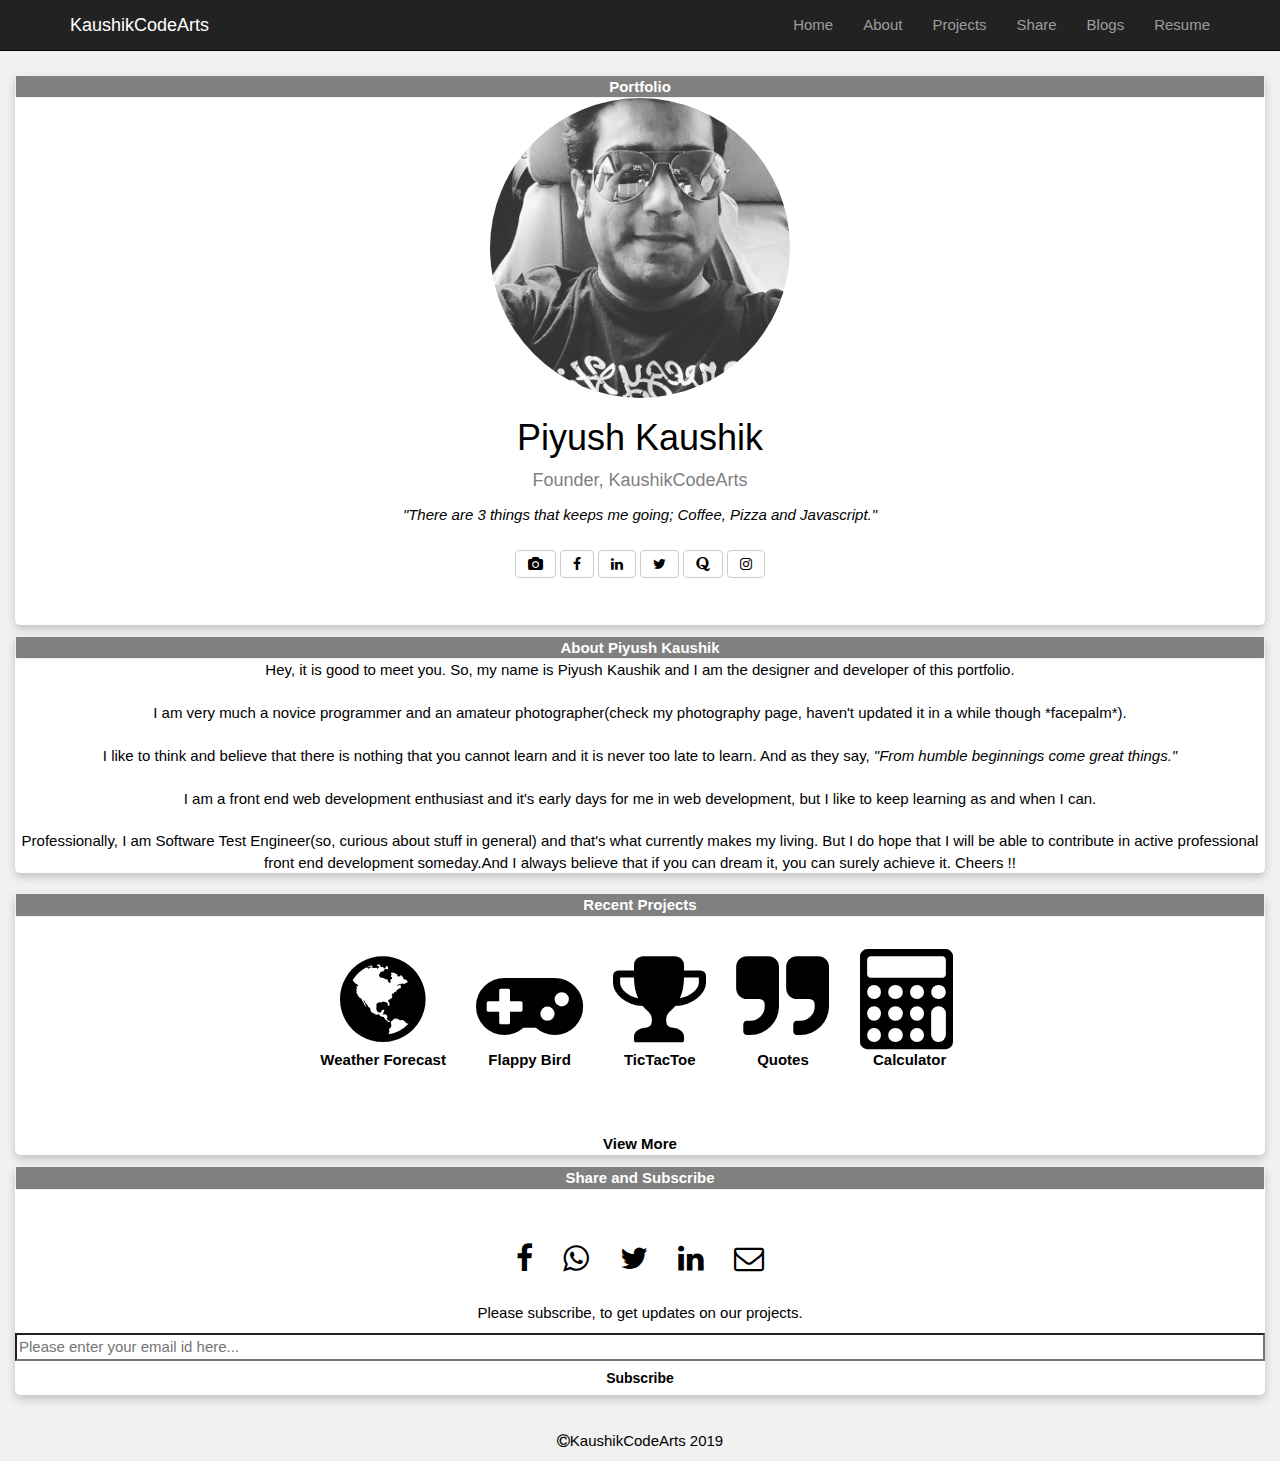
==== commit bfe0adcd: "edited" ====
--- a/index.html
+++ b/index.html
@@ -274,18 +274,11 @@
 						</a>
 					-->
 					
-						
-						<a class="btn btn-default apps" href="https://kaushikdev.github.io/iBlogged/" target="_blank">
-							<i class="fa fa-comment" aria-hidden="true"></i><p>Blog</p>
-						</a>
-						<!--
-<a class="btn btn-default apps" href="https://kaushikdev.github.io/weatherApp/" target="_blank">
-							<i class="fa fa-thermometer-three-quarters" aria-hidden="true"></i><p>Weather</p>
-						</a>
-						-->
-						
-						<a class="btn btn-default apps" href="https://kaushikdev.github.io/Arkanoid/" target="_blank">
-							<i class="fa fa-gamepad" aria-hidden="true"></i><p>Arkanoid</p>
+						<a class="btn btn-default apps" href="https://kaushikdev.github.io/weatherApp/" target="_blank">
+							<i class="fa fa-globe" aria-hidden="true"></i><p>Weather Forecast</p>
+						</a>
+						<a class="btn btn-default apps" href="https://kaushikdev.github.io/flappybird/" target="_blank">
+							<i class="fa fa-gamepad" aria-hidden="true"></i><p>Flappy Bird</p>
 						</a>
 						<a class="btn btn-default apps" href="https://kaushikdev.github.io/TicTacToe/" target="_blank">
 							<i class="fa fa-trophy" aria-hidden="true"></i><p>TicTacToe</p>
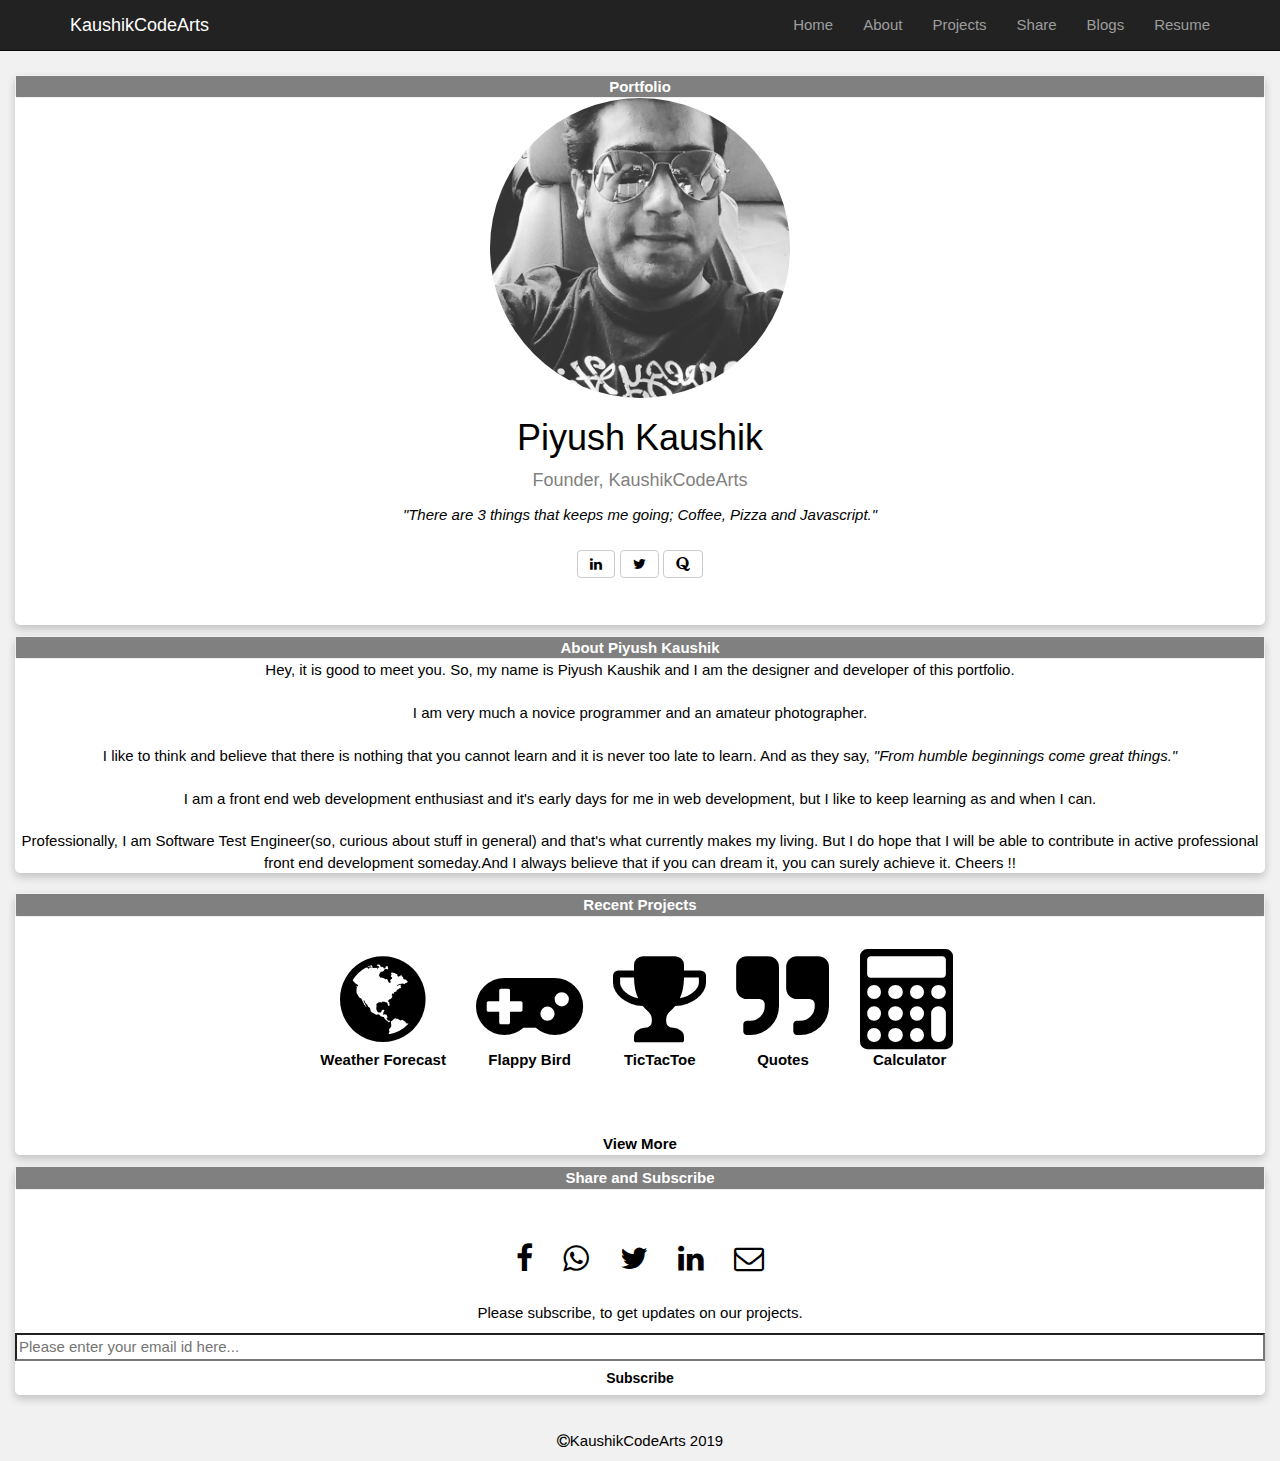
==== commit 7c418161: "Update index.html" ====
--- a/index.html
+++ b/index.html
@@ -214,12 +214,12 @@
 				<p class="title">Founder, KaushikCodeArts</p>
 				<p style="font-style:italic;">"There are 3 things that keeps me going; Coffee, Pizza and Javascript."</p>
 				<div style="margin: 25px 0;">
-					<a href="https://www.facebook.com/Shutter-Bug-Kaushik-365167353566576/?ref=hl" target="_blank" class="btn btn-default">
+				<!--	<a href="https://www.facebook.com/Shutter-Bug-Kaushik-365167353566576/?ref=hl" target="_blank" class="btn btn-default">
 						<i class="fa fa-camera"></i>
 					</a>
 					<a href="https://www.facebook.com/Rated.Kaushik" target="_blank" class="btn btn-default">
 						<i class="fa fa-facebook"></i>
-					</a>
+					</a> -->
 					<a href="https://www.linkedin.com/in/piyush-kaushik-61166a22?trk=nav_responsive_tab_profile" target="_blank" class="btn btn-default">
 						<i class="fa fa-linkedin"></i>
 					</a>
@@ -229,9 +229,9 @@
 					<a href="https://www.quora.com/profile/Piyush-Kaushik-8" target="_blank" class="btn btn-default">
 						<i class="fa fa-quora"></i>
 					</a>
-					<a href="https://www.instagram.com/ratedkaushik" target="_blank" class="btn btn-default">
+				<!--	<a href="https://www.instagram.com/ratedkaushik" target="_blank" class="btn btn-default">
 						<i class="fa fa-instagram"></i>
-					</a>
+					</a>  -->
 				</div>
 				<br>
 				
@@ -249,7 +249,7 @@
 				<div>
                     <p>
                         Hey, it is good to meet you. So, my name is Piyush Kaushik and I am the designer and developer of this portfolio.<br><br>
-                        I am very much a novice programmer and an amateur photographer(check my photography page, haven't updated it in a while though *facepalm*).
+                        I am very much a novice programmer and an amateur photographer.
                         <br><br>
                         I like to think and believe that there is nothing that you cannot learn and it is never too late to learn. And as they say,<i> "From humble beginnings come great things."</i>
                      <br><br>I am a front end web development enthusiast and it's early days for me in web development, but I like to keep learning as and when I can.  
